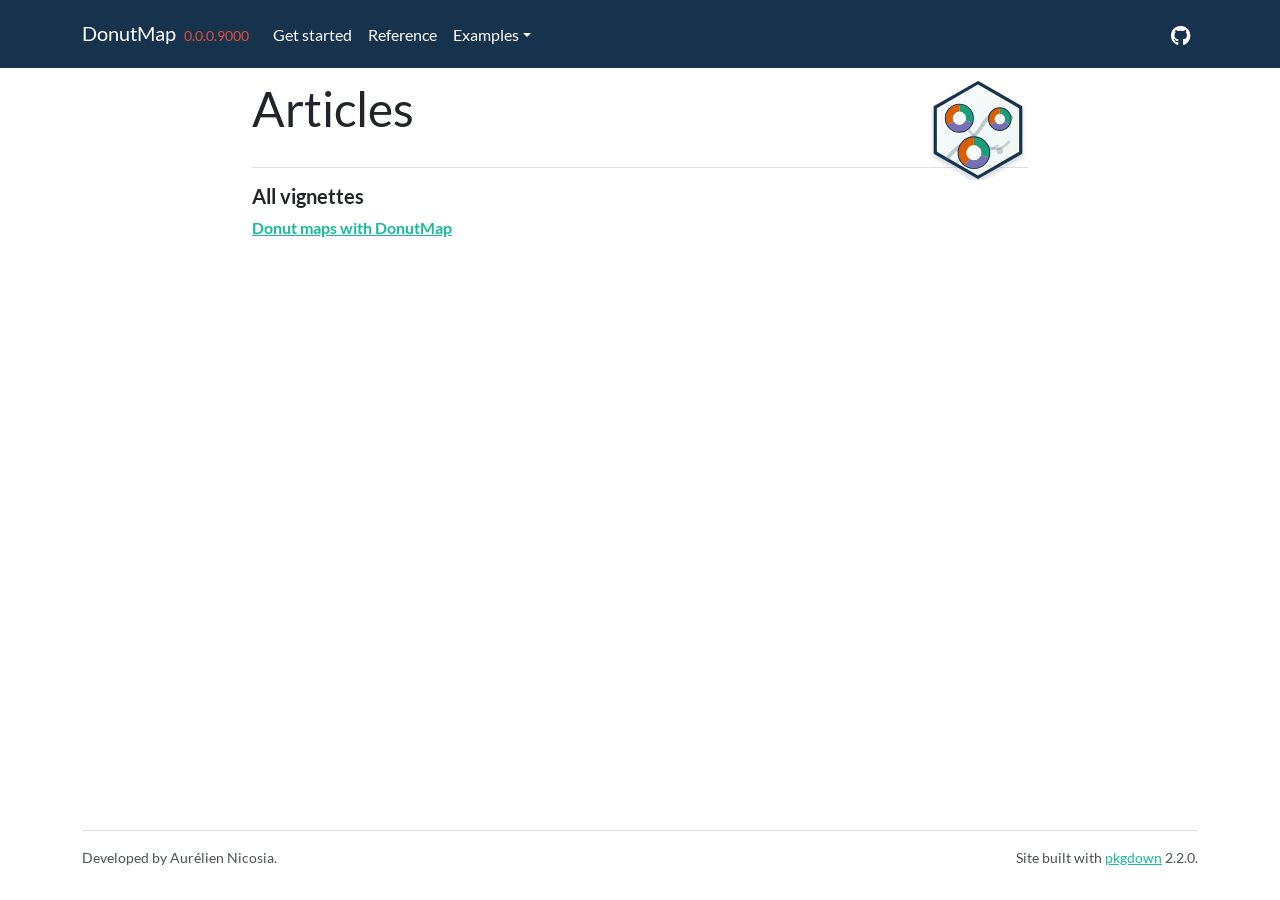
==== articles/index.html @ 50b5df80 "Built site for DonutMap@0.0.0.9000: 8c67086" ====
<!DOCTYPE html>
<!-- Generated by pkgdown: do not edit by hand --><html lang="en"><head><meta http-equiv="Content-Type" content="text/html; charset=UTF-8"><meta charset="utf-8"><meta http-equiv="X-UA-Compatible" content="IE=edge"><meta name="viewport" content="width=device-width, initial-scale=1, shrink-to-fit=no"><title>Articles • DonutMap</title><!-- favicons --><link rel="icon" type="image/png" sizes="96x96" href="../favicon-96x96.png"><link rel="icon" type="”image/svg+xml”" href="../favicon.svg"><link rel="apple-touch-icon" sizes="180x180" href="../apple-touch-icon.png"><link rel="icon" sizes="any" href="../favicon.ico"><link rel="manifest" href="../site.webmanifest"><script src="../deps/jquery-3.6.0/jquery-3.6.0.min.js"></script><meta name="viewport" content="width=device-width, initial-scale=1, shrink-to-fit=no"><link href="../deps/bootstrap-5.3.8/bootstrap.min.css" rel="stylesheet"><script src="../deps/bootstrap-5.3.8/bootstrap.bundle.min.js"></script><link href="../deps/font-awesome-6.5.2/css/all.min.css" rel="stylesheet"><link href="../deps/font-awesome-6.5.2/css/v4-shims.min.css" rel="stylesheet"><script src="../deps/headroom-0.11.0/headroom.min.js"></script><script src="../deps/headroom-0.11.0/jQuery.headroom.min.js"></script><script src="../deps/bootstrap-toc-1.0.1/bootstrap-toc.min.js"></script><script src="../deps/clipboard.js-2.0.11/clipboard.min.js"></script><script src="../deps/search-1.0.0/autocomplete.jquery.min.js"></script><script src="../deps/search-1.0.0/fuse.min.js"></script><script src="../deps/search-1.0.0/mark.min.js"></script><!-- pkgdown --><script src="../pkgdown.js"></script><meta property="og:title" content="Articles"><meta property="og:image" content="https://aureliennicosiaulaval.github.io/DonutMap/logo.svg"></head><body>
    <a href="#main" class="visually-hidden-focusable">Skip to contents</a>


    <nav class="navbar navbar-expand-lg fixed-top bg-primary" data-bs-theme="dark" aria-label="Site navigation"><div class="container">

    <a class="navbar-brand me-2" href="../index.html">DonutMap</a>

    <small class="nav-text text-danger me-auto" data-bs-toggle="tooltip" data-bs-placement="bottom" title="Unreleased version">0.0.0.9000</small>


    <button class="navbar-toggler" type="button" data-bs-toggle="collapse" data-bs-target="#navbar" aria-controls="navbar" aria-expanded="false" aria-label="Toggle navigation">
      <span class="navbar-toggler-icon"></span>
    </button>

    <div id="navbar" class="collapse navbar-collapse ms-3">
      <ul class="navbar-nav me-auto"><li class="nav-item"><a class="nav-link" href="../articles/donut-maps.html">Get started</a></li>
<li class="nav-item"><a class="nav-link" href="../reference/index.html">Reference</a></li>
<li class="nav-item dropdown">
  <button class="nav-link dropdown-toggle" type="button" id="dropdown-examples" data-bs-toggle="dropdown" aria-expanded="false" aria-haspopup="true">Examples</button>
  <ul class="dropdown-menu" aria-labelledby="dropdown-examples"><li><a class="dropdown-item" href="../articles/donut-maps.html">Donut maps with DonutMap</a></li>
  </ul></li>
      </ul><ul class="navbar-nav"><li class="nav-item"><a class="external-link nav-link" href="https://github.com/AurelienNicosiaULaval/DonutMap/" aria-label="GitHub"><span class="fa fab fa-github fa-lg"></span></a></li>
      </ul></div>


  </div>
</nav><div class="container template-article-index">
<div class="row">
  <main id="main" class="col-md-9"><div class="page-header">
      <img src="../logo.svg" class="logo" alt=""><h1>Articles</h1>
    </div>

    <div class="section ">
      <h3>All vignettes</h3>
      <div class="section-desc"></div>

      <dl><dt><a href="donut-maps.html">Donut maps with DonutMap</a></dt>
        <dd>
      </dd></dl></div>
  </main></div>


    <footer><div class="pkgdown-footer-left">
  <p>Developed by Aurélien Nicosia.</p>
</div>

<div class="pkgdown-footer-right">
  <p>Site built with <a href="https://pkgdown.r-lib.org/" class="external-link">pkgdown</a> 2.2.0.</p>
</div>

    </footer></div>





  </body></html>
---- deps/font-awesome-6.5.2/css/v4-shims.min.css ----
/*!
 * Font Awesome Free 6.5.2 by @fontawesome - https://fontawesome.com
 * License - https://fontawesome.com/license/free (Icons: CC BY 4.0, Fonts: SIL OFL 1.1, Code: MIT License)
 * Copyright 2024 Fonticons, Inc.
 */
.fa.fa-glass:before{content:"\f000"}.fa.fa-envelope-o{font-family:"Font Awesome 6 Free";font-weight:400}.fa.fa-envelope-o:before{content:"\f0e0"}.fa.fa-star-o{font-family:"Font Awesome 6 Free";font-weight:400}.fa.fa-star-o:before{content:"\f005"}.fa.fa-close:before,.fa.fa-remove:before{content:"\f00d"}.fa.fa-gear:before{content:"\f013"}.fa.fa-trash-o{font-family:"Font Awesome 6 Free";font-weight:400}.fa.fa-trash-o:before{content:"\f2ed"}.fa.fa-home:before{content:"\f015"}.fa.fa-file-o{font-family:"Font Awesome 6 Free";font-weight:400}.fa.fa-file-o:before{content:"\f15b"}.fa.fa-clock-o{font-family:"Font Awesome 6 Free";font-weight:400}.fa.fa-clock-o:before{content:"\f017"}.fa.fa-arrow-circle-o-down{font-family:"Font Awesome 6 Free";font-weight:400}.fa.fa-arrow-circle-o-down:before{content:"\f358"}.fa.fa-arrow-circle-o-up{font-family:"Font Awesome 6 Free";font-weight:400}.fa.fa-arrow-circle-o-up:before{content:"\f35b"}.fa.fa-play-circle-o{font-family:"Font Awesome 6 Free";font-weight:400}.fa.fa-play-circle-o:before{content:"\f144"}.fa.fa-repeat:before,.fa.fa-rotate-right:before{content:"\f01e"}.fa.fa-refresh:before{content:"\f021"}.fa.fa-list-alt{font-family:"Font Awesome 6 Free";font-weight:400}.fa.fa-list-alt:before{content:"\f022"}.fa.fa-dedent:before{content:"\f03b"}.fa.fa-video-camera:before{content:"\f03d"}.fa.fa-picture-o{font-family:"Font Awesome 6 Free";font-weight:400}.fa.fa-picture-o:before{content:"\f03e"}.fa.fa-photo{font-family:"Font Awesome 6 Free";font-weight:400}.fa.fa-photo:before{content:"\f03e"}.fa.fa-image{font-family:"Font Awesome 6 Free";font-weight:400}.fa.fa-image:before{content:"\f03e"}.fa.fa-map-marker:before{content:"\f3c5"}.fa.fa-pencil-square-o{font-family:"Font Awesome 6 Free";font-weight:400}.fa.fa-pencil-square-o:before{content:"\f044"}.fa.fa-edit{font-family:"Font Awesome 6 Free";font-weight:400}.fa.fa-edit:before{content:"\f044"}.fa.fa-share-square-o:before{content:"\f14d"}.fa.fa-check-square-o{font-family:"Font Awesome 6 Free";font-weight:400}.fa.fa-check-square-o:before{content:"\f14a"}.fa.fa-arrows:before{content:"\f0b2"}.fa.fa-times-circle-o{font-family:"Font Awesome 6 Free";font-weight:400}.fa.fa-times-circle-o:before{content:"\f057"}.fa.fa-check-circle-o{font-family:"Font Awesome 6 Free";font-weight:400}.fa.fa-check-circle-o:before{content:"\f058"}.fa.fa-mail-forward:before{content:"\f064"}.fa.fa-expand:before{content:"\f424"}.fa.fa-compress:before{content:"\f422"}.fa.fa-eye,.fa.fa-eye-slash{font-family:"Font Awesome 6 Free";font-weight:400}.fa.fa-warning:before{content:"\f071"}.fa.fa-calendar:before{content:"\f073"}.fa.fa-arrows-v:before{content:"\f338"}.fa.fa-arrows-h:before{content:"\f337"}.fa.fa-bar-chart-o:before,.fa.fa-bar-chart:before{content:"\e0e3"}.fa.fa-twitter-square{font-family:"Font Awesome 6 Brands";font-weight:400}.fa.fa-twitter-square:before{content:"\f081"}.fa.fa-facebook-square{font-family:"Font Awesome 6 Brands";font-weight:400}.fa.fa-facebook-square:before{content:"\f082"}.fa.fa-gears:before{content:"\f085"}.fa.fa-thumbs-o-up{font-family:"Font Awesome 6 Free";font-weight:400}.fa.fa-thumbs-o-up:before{content:"\f164"}.fa.fa-thumbs-o-down{font-family:"Font Awesome 6 Free";font-weight:400}.fa.fa-thumbs-o-down:before{content:"\f165"}.fa.fa-heart-o{font-family:"Font Awesome 6 Free";font-weight:400}.fa.fa-heart-o:before{content:"\f004"}.fa.fa-sign-out:before{content:"\f2f5"}.fa.fa-linkedin-square{font-family:"Font Awesome 6 Brands";font-weight:400}.fa.fa-linkedin-square:before{content:"\f08c"}.fa.fa-thumb-tack:before{content:"\f08d"}.fa.fa-external-link:before{content:"\f35d"}.fa.fa-sign-in:before{content:"\f2f6"}.fa.fa-github-square{font-family:"Font Awesome 6 Brands";font-weight:400}.fa.fa-github-square:before{content:"\f092"}.fa.fa-lemon-o{font-family:"Font Awesome 6 Free";font-weight:400}.fa.fa-lemon-o:before{content:"\f094"}.fa.fa-square-o{font-family:"Font Awesome 6 Free";font-weight:400}.fa.fa-square-o:before{content:"\f0c8"}.fa.fa-bookmark-o{font-family:"Font Awesome 6 Free";font-weight:400}.fa.fa-bookmark-o:before{content:"\f02e"}.fa.fa-facebook,.fa.fa-twitter{font-family:"Font Awesome 6 Brands";font-weight:400}.fa.fa-facebook:before{content:"\f39e"}.fa.fa-facebook-f{font-family:"Font Awesome 6 Brands";font-weight:400}.fa.fa-facebook-f:before{content:"\f39e"}.fa.fa-github{font-family:"Font Awesome 6 Brands";font-weight:400}.fa.fa-credit-card{font-family:"Font Awesome 6 Free";font-weight:400}.fa.fa-feed:before{content:"\f09e"}.fa.fa-hdd-o{font-family:"Font Awesome 6 Free";font-weight:400}.fa.fa-hdd-o:before{content:"\f0a0"}.fa.fa-hand-o-right{font-family:"Font Awesome 6 Free";font-weight:400}.fa.fa-hand-o-right:before{content:"\f0a4"}.fa.fa-hand-o-left{font-family:"Font Awesome 6 Free";font-weight:400}.fa.fa-hand-o-left:before{content:"\f0a5"}.fa.fa-hand-o-up{font-family:"Font Awesome 6 Free";font-weight:400}.fa.fa-hand-o-up:before{content:"\f0a6"}.fa.fa-hand-o-down{font-family:"Font Awesome 6 Free";font-weight:400}.fa.fa-hand-o-down:before{content:"\f0a7"}.fa.fa-globe:before{content:"\f57d"}.fa.fa-tasks:before{content:"\f828"}.fa.fa-arrows-alt:before{content:"\f31e"}.fa.fa-group:before{content:"\f0c0"}.fa.fa-chain:before{content:"\f0c1"}.fa.fa-cut:before{content:"\f0c4"}.fa.fa-files-o{font-family:"Font Awesome 6 Free";font-weight:400}.fa.fa-files-o:before{content:"\f0c5"}.fa.fa-floppy-o{font-family:"Font Awesome 6 Free";font-weight:400}.fa.fa-floppy-o:before{content:"\f0c7"}.fa.fa-save{font-family:"Font Awesome 6 Free";font-weight:400}.fa.fa-save:before{content:"\f0c7"}.fa.fa-navicon:before,.fa.fa-reorder:before{content:"\f0c9"}.fa.fa-magic:before{content:"\e2ca"}.fa.fa-pinterest,.fa.fa-pinterest-square{font-family:"Font Awesome 6 Brands";font-weight:400}.fa.fa-pinterest-square:before{content:"\f0d3"}.fa.fa-google-plus-square{font-family:"Font Awesome 6 Brands";font-weight:400}.fa.fa-google-plus-square:before{content:"\f0d4"}.fa.fa-google-plus{font-family:"Font Awesome 6 Brands";font-weight:400}.fa.fa-google-plus:before{content:"\f0d5"}.fa.fa-money:before{content:"\f3d1"}.fa.fa-unsorted:before{content:"\f0dc"}.fa.fa-sort-desc:before{content:"\f0dd"}.fa.fa-sort-asc:before{content:"\f0de"}.fa.fa-linkedin{font-family:"Font Awesome 6 Brands";font-weight:400}.fa.fa-linkedin:before{content:"\f0e1"}.fa.fa-rotate-left:before{content:"\f0e2"}.fa.fa-legal:before{content:"\f0e3"}.fa.fa-dashboard:before,.fa.fa-tachometer:before{content:"\f625"}.fa.fa-comment-o{font-family:"Font Awesome 6 Free";font-weight:400}.fa.fa-comment-o:before{content:"\f075"}.fa.fa-comments-o{font-family:"Font Awesome 6 Free";font-weight:400}.fa.fa-comments-o:before{content:"\f086"}.fa.fa-flash:before{content:"\f0e7"}.fa.fa-clipboard:before{content:"\f0ea"}.fa.fa-lightbulb-o{font-family:"Font Awesome 6 Free";font-weight:400}.fa.fa-lightbulb-o:before{content:"\f0eb"}.fa.fa-exchange:before{content:"\f362"}.fa.fa-cloud-download:before{content:"\f0ed"}.fa.fa-cloud-upload:before{content:"\f0ee"}.fa.fa-bell-o{font-family:"Font Awesome 6 Free";font-weight:400}.fa.fa-bell-o:before{content:"\f0f3"}.fa.fa-cutlery:before{content:"\f2e7"}.fa.fa-file-text-o{font-family:"Font Awesome 6 Free";font-weight:400}.fa.fa-file-text-o:before{content:"\f15c"}.fa.fa-building-o{font-family:"Font Awesome 6 Free";font-weight:400}.fa.fa-building-o:before{content:"\f1ad"}.fa.fa-hospital-o{font-family:"Font Awesome 6 Free";font-weight:400}.fa.fa-hospital-o:before{content:"\f0f8"}.fa.fa-tablet:before{content:"\f3fa"}.fa.fa-mobile-phone:before,.fa.fa-mobile:before{content:"\f3cd"}.fa.fa-circle-o{font-family:"Font Awesome 6 Free";font-weight:400}.fa.fa-circle-o:before{content:"\f111"}.fa.fa-mail-reply:before{content:"\f3e5"}.fa.fa-github-alt{font-family:"Font Awesome 6 Brands";font-weight:400}.fa.fa-folder-o{font-family:"Font Awesome 6 Free";font-weight:400}.fa.fa-folder-o:before{content:"\f07b"}.fa.fa-folder-open-o{font-family:"Font Awesome 6 Free";font-weight:400}.fa.fa-folder-open-o:before{content:"\f07c"}.fa.fa-smile-o{font-family:"Font Awesome 6 Free";font-weight:400}.fa.fa-smile-o:before{content:"\f118"}.fa.fa-frown-o{font-family:"Font Awesome 6 Free";font-weight:400}.fa.fa-frown-o:before{content:"\f119"}.fa.fa-meh-o{font-family:"Font Awesome 6 Free";font-weight:400}.fa.fa-meh-o:before{content:"\f11a"}.fa.fa-keyboard-o{font-family:"Font Awesome 6 Free";font-weight:400}.fa.fa-keyboard-o:before{content:"\f11c"}.fa.fa-flag-o{font-family:"Font Awesome 6 Free";font-weight:400}.fa.fa-flag-o:before{content:"\f024"}.fa.fa-mail-reply-all:before{content:"\f122"}.fa.fa-star-half-o{font-family:"Font Awesome 6 Free";font-weight:400}.fa.fa-star-half-o:before{content:"\f5c0"}.fa.fa-star-half-empty{font-family:"Font Awesome 6 Free";font-weight:400}.fa.fa-star-half-empty:before{content:"\f5c0"}.fa.fa-star-half-full{font-family:"Font Awesome 6 Free";font-weight:400}.fa.fa-star-half-full:before{content:"\f5c0"}.fa.fa-code-fork:before{content:"\f126"}.fa.fa-chain-broken:before,.fa.fa-unlink:before{content:"\f127"}.fa.fa-calendar-o{font-family:"Font Awesome 6 Free";font-weight:400}.fa.fa-calendar-o:before{content:"\f133"}.fa.fa-css3,.fa.fa-html5,.fa.fa-maxcdn{font-family:"Font Awesome 6 Brands";font-weight:400}.fa.fa-unlock-alt:before{content:"\f09c"}.fa.fa-minus-square-o{font-family:"Font Awesome 6 Free";font-weight:400}.fa.fa-minus-square-o:before{content:"\f146"}.fa.fa-level-up:before{content:"\f3bf"}.fa.fa-level-down:before{content:"\f3be"}.fa.fa-pencil-square:before{content:"\f14b"}.fa.fa-external-link-square:before{content:"\f360"}.fa.fa-compass{font-family:"Font Awesome 6 Free";font-weight:400}.fa.fa-caret-square-o-down{font-family:"Font Awesome 6 Free";font-weight:400}.fa.fa-caret-square-o-down:before{content:"\f150"}.fa.fa-toggle-down{font-family:"Font Awesome 6 Free";font-weight:400}.fa.fa-toggle-down:before{content:"\f150"}.fa.fa-caret-square-o-up{font-family:"Font Awesome 6 Free";font-weight:400}.fa.fa-caret-square-o-up:before{content:"\f151"}.fa.fa-toggle-up{font-family:"Font Awesome 6 Free";font-weight:400}.fa.fa-toggle-up:before{content:"\f151"}.fa.fa-caret-square-o-right{font-family:"Font Awesome 6 Free";font-weight:400}.fa.fa-caret-square-o-right:before{content:"\f152"}.fa.fa-toggle-right{font-family:"Font Awesome 6 Free";font-weight:400}.fa.fa-toggle-right:before{content:"\f152"}.fa.fa-eur:before,.fa.fa-euro:before{content:"\f153"}.fa.fa-gbp:before{content:"\f154"}.fa.fa-dollar:before,.fa.fa-usd:before{content:"\24"}.fa.fa-inr:before,.fa.fa-rupee:before{content:"\e1bc"}.fa.fa-cny:before,.fa.fa-jpy:before,.fa.fa-rmb:before,.fa.fa-yen:before{content:"\f157"}.fa.fa-rouble:before,.fa.fa-rub:before,.fa.fa-ruble:before{content:"\f158"}.fa.fa-krw:before,.fa.fa-won:before{content:"\f159"}.fa.fa-bitcoin,.fa.fa-btc{font-family:"Font Awesome 6 Brands";font-weight:400}.fa.fa-bitcoin:before{content:"\f15a"}.fa.fa-file-text:before{content:"\f15c"}.fa.fa-sort-alpha-asc:before{content:"\f15d"}.fa.fa-sort-alpha-desc:before{content:"\f881"}.fa.fa-sort-amount-asc:before{content:"\f884"}.fa.fa-sort-amount-desc:before{content:"\f160"}.fa.fa-sort-numeric-asc:before{content:"\f162"}.fa.fa-sort-numeric-desc:before{content:"\f886"}.fa.fa-youtube-square{font-family:"Font Awesome 6 Brands";font-weight:400}.fa.fa-youtube-square:before{content:"\f431"}.fa.fa-xing,.fa.fa-xing-square,.fa.fa-youtube{font-family:"Font Awesome 6 Brands";font-weight:400}.fa.fa-xing-square:before{content:"\f169"}.fa.fa-youtube-play{font-family:"Font Awesome 6 Brands";font-weight:400}.fa.fa-youtube-play:before{content:"\f167"}.fa.fa-adn,.fa.fa-bitbucket,.fa.fa-bitbucket-square,.fa.fa-dropbox,.fa.fa-flickr,.fa.fa-instagram,.fa.fa-stack-overflow{font-family:"Font Awesome 6 Brands";font-weight:400}.fa.fa-bitbucket-square:before{content:"\f171"}.fa.fa-tumblr,.fa.fa-tumblr-square{font-family:"Font Awesome 6 Brands";font-weight:400}.fa.fa-tumblr-square:before{content:"\f174"}.fa.fa-long-arrow-down:before{content:"\f309"}.fa.fa-long-arrow-up:before{content:"\f30c"}.fa.fa-long-arrow-left:before{content:"\f30a"}.fa.fa-long-arrow-right:before{content:"\f30b"}.fa.fa-android,.fa.fa-apple,.fa.fa-dribbble,.fa.fa-foursquare,.fa.fa-gittip,.fa.fa-gratipay,.fa.fa-linux,.fa.fa-skype,.fa.fa-trello,.fa.fa-windows{font-family:"Font Awesome 6 Brands";font-weight:400}.fa.fa-gittip:before{content:"\f184"}.fa.fa-sun-o{font-family:"Font Awesome 6 Free";font-weight:400}.fa.fa-sun-o:before{content:"\f185"}.fa.fa-moon-o{font-family:"Font Awesome 6 Free";font-weight:400}.fa.fa-moon-o:before{content:"\f186"}.fa.fa-pagelines,.fa.fa-renren,.fa.fa-stack-exchange,.fa.fa-vk,.fa.fa-weibo{font-family:"Font Awesome 6 Brands";font-weight:400}.fa.fa-arrow-circle-o-right{font-family:"Font Awesome 6 Free";font-weight:400}.fa.fa-arrow-circle-o-right:before{content:"\f35a"}.fa.fa-arrow-circle-o-left{font-family:"Font Awesome 6 Free";font-weight:400}.fa.fa-arrow-circle-o-left:before{content:"\f359"}.fa.fa-caret-square-o-left{font-family:"Font Awesome 6 Free";font-weight:400}.fa.fa-caret-square-o-left:before{content:"\f191"}.fa.fa-toggle-left{font-family:"Font Awesome 6 Free";font-weight:400}.fa.fa-toggle-left:before{content:"\f191"}.fa.fa-dot-circle-o{font-family:"Font Awesome 6 Free";font-weight:400}.fa.fa-dot-circle-o:before{content:"\f192"}.fa.fa-vimeo-square{font-family:"Font Awesome 6 Brands";font-weight:400}.fa.fa-vimeo-square:before{content:"\f194"}.fa.fa-try:before,.fa.fa-turkish-lira:before{content:"\e2bb"}.fa.fa-plus-square-o{font-family:"Font Awesome 6 Free";font-weight:400}.fa.fa-plus-square-o:before{content:"\f0fe"}.fa.fa-openid,.fa.fa-slack,.fa.fa-wordpress{font-family:"Font Awesome 6 Brands";font-weight:400}.fa.fa-bank:before,.fa.fa-institution:before{content:"\f19c"}.fa.fa-mortar-board:before{content:"\f19d"}.fa.fa-google,.fa.fa-reddit,.fa.fa-reddit-square,.fa.fa-yahoo{font-family:"Font Awesome 6 Brands";font-weight:400}.fa.fa-reddit-square:before{content:"\f1a2"}.fa.fa-behance,.fa.fa-behance-square,.fa.fa-delicious,.fa.fa-digg,.fa.fa-drupal,.fa.fa-joomla,.fa.fa-pied-piper-alt,.fa.fa-pied-piper-pp,.fa.fa-stumbleupon,.fa.fa-stumbleupon-circle{font-family:"Font Awesome 6 Brands";font-weight:400}.fa.fa-behance-square:before{content:"\f1b5"}.fa.fa-steam,.fa.fa-steam-square{font-family:"Font Awesome 6 Brands";font-weight:400}.fa.fa-steam-square:before{content:"\f1b7"}.fa.fa-automobile:before{content:"\f1b9"}.fa.fa-cab:before{content:"\f1ba"}.fa.fa-deviantart,.fa.fa-soundcloud,.fa.fa-spotify{font-family:"Font Awesome 6 Brands";font-weight:400}.fa.fa-file-pdf-o{font-family:"Font Awesome 6 Free";font-weight:400}.fa.fa-file-pdf-o:before{content:"\f1c1"}.fa.fa-file-word-o{font-family:"Font Awesome 6 Free";font-weight:400}.fa.fa-file-word-o:before{content:"\f1c2"}.fa.fa-file-excel-o{font-family:"Font Awesome 6 Free";font-weight:400}.fa.fa-file-excel-o:before{content:"\f1c3"}.fa.fa-file-powerpoint-o{font-family:"Font Awesome 6 Free";font-weight:400}.fa.fa-file-powerpoint-o:before{content:"\f1c4"}.fa.fa-file-image-o{font-family:"Font Awesome 6 Free";font-weight:400}.fa.fa-file-image-o:before{content:"\f1c5"}.fa.fa-file-photo-o{font-family:"Font Awesome 6 Free";font-weight:400}.fa.fa-file-photo-o:before{content:"\f1c5"}.fa.fa-file-picture-o{font-family:"Font Awesome 6 Free";font-weight:400}.fa.fa-file-picture-o:before{content:"\f1c5"}.fa.fa-file-archive-o{font-family:"Font Awesome 6 Free";font-weight:400}.fa.fa-file-archive-o:before{content:"\f1c6"}.fa.fa-file-zip-o{font-family:"Font Awesome 6 Free";font-weight:400}.fa.fa-file-zip-o:before{content:"\f1c6"}.fa.fa-file-audio-o{font-family:"Font Awesome 6 Free";font-weight:400}.fa.fa-file-audio-o:before{content:"\f1c7"}.fa.fa-file-sound-o{font-family:"Font Awesome 6 Free";font-weight:400}.fa.fa-file-sound-o:before{content:"\f1c7"}.fa.fa-file-video-o{font-family:"Font Awesome 6 Free";font-weight:400}.fa.fa-file-video-o:before{content:"\f1c8"}.fa.fa-file-movie-o{font-family:"Font Awesome 6 Free";font-weight:400}.fa.fa-file-movie-o:before{content:"\f1c8"}.fa.fa-file-code-o{font-family:"Font Awesome 6 Free";font-weight:400}.fa.fa-file-code-o:before{content:"\f1c9"}.fa.fa-codepen,.fa.fa-jsfiddle,.fa.fa-vine{font-family:"Font Awesome 6 Brands";font-weight:400}.fa.fa-life-bouy:before,.fa.fa-life-buoy:before,.fa.fa-life-saver:before,.fa.fa-support:before{content:"\f1cd"}.fa.fa-circle-o-notch:before{content:"\f1ce"}.fa.fa-ra,.fa.fa-rebel{font-family:"Font Awesome 6 Brands";font-weight:400}.fa.fa-ra:before{content:"\f1d0"}.fa.fa-resistance{font-family:"Font Awesome 6 Brands";font-weight:400}.fa.fa-resistance:before{content:"\f1d0"}.fa.fa-empire,.fa.fa-ge{font-family:"Font Awesome 6 Brands";font-weight:400}.fa.fa-ge:before{content:"\f1d1"}.fa.fa-git-square{font-family:"Font Awesome 6 Brands";font-weight:400}.fa.fa-git-square:before{content:"\f1d2"}.fa.fa-git,.fa.fa-hacker-news,.fa.fa-y-combinator-square{font-family:"Font Awesome 6 Brands";font-weight:400}.fa.fa-y-combinator-square:before{content:"\f1d4"}.fa.fa-yc-square{font-family:"Font Awesome 6 Brands";font-weight:400}.fa.fa-yc-square:before{content:"\f1d4"}.fa.fa-qq,.fa.fa-tencent-weibo,.fa.fa-wechat,.fa.fa-weixin{font-family:"Font Awesome 6 Brands";font-weight:400}.fa.fa-wechat:before{content:"\f1d7"}.fa.fa-send:before{content:"\f1d8"}.fa.fa-paper-plane-o{font-family:"Font Awesome 6 Free";font-weight:400}.fa.fa-paper-plane-o:before{content:"\f1d8"}.fa.fa-send-o{font-family:"Font Awesome 6 Free";font-weight:400}.fa.fa-send-o:before{content:"\f1d8"}.fa.fa-circle-thin{font-family:"Font Awesome 6 Free";font-weight:400}.fa.fa-circle-thin:before{content:"\f111"}.fa.fa-header:before{content:"\f1dc"}.fa.fa-futbol-o{font-family:"Font Awesome 6 Free";font-weight:400}.fa.fa-futbol-o:before{content:"\f1e3"}.fa.fa-soccer-ball-o{font-family:"Font Awesome 6 Free";font-weight:400}.fa.fa-soccer-ball-o:before{content:"\f1e3"}.fa.fa-slideshare,.fa.fa-twitch,.fa.fa-yelp{font-family:"Font Awesome 6 Brands";font-weight:400}.fa.fa-newspaper-o{font-family:"Font Awesome 6 Free";font-weight:400}.fa.fa-newspaper-o:before{content:"\f1ea"}.fa.fa-cc-amex,.fa.fa-cc-discover,.fa.fa-cc-mastercard,.fa.fa-cc-paypal,.fa.fa-cc-stripe,.fa.fa-cc-visa,.fa.fa-google-wallet,.fa.fa-paypal{font-family:"Font Awesome 6 Brands";font-weight:400}.fa.fa-bell-slash-o{font-family:"Font Awesome 6 Free";font-weight:400}.fa.fa-bell-slash-o:before{content:"\f1f6"}.fa.fa-trash:before{content:"\f2ed"}.fa.fa-copyright{font-family:"Font Awesome 6 Free";font-weight:400}.fa.fa-eyedropper:before{content:"\f1fb"}.fa.fa-area-chart:before{content:"\f1fe"}.fa.fa-pie-chart:before{content:"\f200"}.fa.fa-line-chart:before{content:"\f201"}.fa.fa-lastfm,.fa.fa-lastfm-square{font-family:"Font Awesome 6 Brands";font-weight:400}.fa.fa-lastfm-square:before{content:"\f203"}.fa.fa-angellist,.fa.fa-ioxhost{font-family:"Font Awesome 6 Brands";font-weight:400}.fa.fa-cc{font-family:"Font Awesome 6 Free";font-weight:400}.fa.fa-cc:before{content:"\f20a"}.fa.fa-ils:before,.fa.fa-shekel:before,.fa.fa-sheqel:before{content:"\f20b"}.fa.fa-buysellads,.fa.fa-connectdevelop,.fa.fa-dashcube,.fa.fa-forumbee,.fa.fa-leanpub,.fa.fa-sellsy,.fa.fa-shirtsinbulk,.fa.fa-simplybuilt,.fa.fa-skyatlas{font-family:"Font Awesome 6 Brands";font-weight:400}.fa.fa-diamond{font-family:"Font Awesome 6 Free";font-weight:400}.fa.fa-diamond:before{content:"\f3a5"}.fa.fa-intersex:before,.fa.fa-transgender:before{content:"\f224"}.fa.fa-transgender-alt:before{content:"\f225"}.fa.fa-facebook-official{font-family:"Font Awesome 6 Brands";font-weight:400}.fa.fa-facebook-official:before{content:"\f09a"}.fa.fa-pinterest-p,.fa.fa-whatsapp{font-family:"Font Awesome 6 Brands";font-weight:400}.fa.fa-hotel:before{content:"\f236"}.fa.fa-medium,.fa.fa-viacoin,.fa.fa-y-combinator,.fa.fa-yc{font-family:"Font Awesome 6 Brands";font-weight:400}.fa.fa-yc:before{content:"\f23b"}.fa.fa-expeditedssl,.fa.fa-opencart,.fa.fa-optin-monster{font-family:"Font Awesome 6 Brands";font-weight:400}.fa.fa-battery-4:before,.fa.fa-battery:before{content:"\f240"}.fa.fa-battery-3:before{content:"\f241"}.fa.fa-battery-2:before{content:"\f242"}.fa.fa-battery-1:before{content:"\f243"}.fa.fa-battery-0:before{content:"\f244"}.fa.fa-object-group,.fa.fa-object-ungroup,.fa.fa-sticky-note-o{font-family:"Font Awesome 6 Free";font-weight:400}.fa.fa-sticky-note-o:before{content:"\f249"}.fa.fa-cc-diners-club,.fa.fa-cc-jcb{font-family:"Font Awesome 6 Brands";font-weight:400}.fa.fa-clone{font-family:"Font Awesome 6 Free";font-weight:400}.fa.fa-hourglass-o:before{content:"\f254"}.fa.fa-hourglass-1:before{content:"\f251"}.fa.fa-hourglass-2:before{content:"\f252"}.fa.fa-hourglass-3:before{content:"\f253"}.fa.fa-hand-rock-o{font-family:"Font Awesome 6 Free";font-weight:400}.fa.fa-hand-rock-o:before{content:"\f255"}.fa.fa-hand-grab-o{font-family:"Font Awesome 6 Free";font-weight:400}.fa.fa-hand-grab-o:before{content:"\f255"}.fa.fa-hand-paper-o{font-family:"Font Awesome 6 Free";font-weight:400}.fa.fa-hand-paper-o:before{content:"\f256"}.fa.fa-hand-stop-o{font-family:"Font Awesome 6 Free";font-weight:400}.fa.fa-hand-stop-o:before{content:"\f256"}.fa.fa-hand-scissors-o{font-family:"Font Awesome 6 Free";font-weight:400}.fa.fa-hand-scissors-o:before{content:"\f257"}.fa.fa-hand-lizard-o{font-family:"Font Awesome 6 Free";font-weight:400}.fa.fa-hand-lizard-o:before{content:"\f258"}.fa.fa-hand-spock-o{font-family:"Font Awesome 6 Free";font-weight:400}.fa.fa-hand-spock-o:before{content:"\f259"}.fa.fa-hand-pointer-o{font-family:"Font Awesome 6 Free";font-weight:400}.fa.fa-hand-pointer-o:before{content:"\f25a"}.fa.fa-hand-peace-o{font-family:"Font Awesome 6 Free";font-weight:400}.fa.fa-hand-peace-o:before{content:"\f25b"}.fa.fa-registered{font-family:"Font Awesome 6 Free";font-weight:400}.fa.fa-creative-commons,.fa.fa-gg,.fa.fa-gg-circle,.fa.fa-odnoklassniki,.fa.fa-odnoklassniki-square{font-family:"Font Awesome 6 Brands";font-weight:400}.fa.fa-odnoklassniki-square:before{content:"\f264"}.fa.fa-chrome,.fa.fa-firefox,.fa.fa-get-pocket,.fa.fa-internet-explorer,.fa.fa-opera,.fa.fa-safari,.fa.fa-wikipedia-w{font-family:"Font Awesome 6 Brands";font-weight:400}.fa.fa-television:before{content:"\f26c"}.fa.fa-500px,.fa.fa-amazon,.fa.fa-contao{font-family:"Font Awesome 6 Brands";font-weight:400}.fa.fa-calendar-plus-o{font-family:"Font Awesome 6 Free";font-weight:400}.fa.fa-calendar-plus-o:before{content:"\f271"}.fa.fa-calendar-minus-o{font-family:"Font Awesome 6 Free";font-weight:400}.fa.fa-calendar-minus-o:before{content:"\f272"}.fa.fa-calendar-times-o{font-family:"Font Awesome 6 Free";font-weight:400}.fa.fa-calendar-times-o:before{content:"\f273"}.fa.fa-calendar-check-o{font-family:"Font Awesome 6 Free";font-weight:400}.fa.fa-calendar-check-o:before{content:"\f274"}.fa.fa-map-o{font-family:"Font Awesome 6 Free";font-weight:400}.fa.fa-map-o:before{content:"\f279"}.fa.fa-commenting:before{content:"\f4ad"}.fa.fa-commenting-o{font-family:"Font Awesome 6 Free";font-weight:400}.fa.fa-commenting-o:before{content:"\f4ad"}.fa.fa-houzz,.fa.fa-vimeo{font-family:"Font Awesome 6 Brands";font-weight:400}.fa.fa-vimeo:before{content:"\f27d"}.fa.fa-black-tie,.fa.fa-edge,.fa.fa-fonticons,.fa.fa-reddit-alien{font-family:"Font Awesome 6 Brands";font-weight:400}.fa.fa-credit-card-alt:before{content:"\f09d"}.fa.fa-codiepie,.fa.fa-fort-awesome,.fa.fa-mixcloud,.fa.fa-modx,.fa.fa-product-hunt,.fa.fa-scribd,.fa.fa-usb{font-family:"Font Awesome 6 Brands";font-weight:400}.fa.fa-pause-circle-o{font-family:"Font Awesome 6 Free";font-weight:400}.fa.fa-pause-circle-o:before{content:"\f28b"}.fa.fa-stop-circle-o{font-family:"Font Awesome 6 Free";font-weight:400}.fa.fa-stop-circle-o:before{content:"\f28d"}.fa.fa-bluetooth,.fa.fa-bluetooth-b,.fa.fa-envira,.fa.fa-gitlab,.fa.fa-wheelchair-alt,.fa.fa-wpbeginner,.fa.fa-wpforms{font-family:"Font Awesome 6 Brands";font-weight:400}.fa.fa-wheelchair-alt:before{content:"\f368"}.fa.fa-question-circle-o{font-family:"Font Awesome 6 Free";font-weight:400}.fa.fa-question-circle-o:before{content:"\f059"}.fa.fa-volume-control-phone:before{content:"\f2a0"}.fa.fa-asl-interpreting:before{content:"\f2a3"}.fa.fa-deafness:before,.fa.fa-hard-of-hearing:before{content:"\f2a4"}.fa.fa-glide,.fa.fa-glide-g{font-family:"Font Awesome 6 Brands";font-weight:400}.fa.fa-signing:before{content:"\f2a7"}.fa.fa-viadeo,.fa.fa-viadeo-square{font-family:"Font Awesome 6 Brands";font-weight:400}.fa.fa-viadeo-square:before{content:"\f2aa"}.fa.fa-snapchat,.fa.fa-snapchat-ghost{font-family:"Font Awesome 6 Brands";font-weight:400}.fa.fa-snapchat-ghost:before{content:"\f2ab"}.fa.fa-snapchat-square{font-family:"Font Awesome 6 Brands";font-weight:400}.fa.fa-snapchat-square:before{content:"\f2ad"}.fa.fa-first-order,.fa.fa-google-plus-official,.fa.fa-pied-piper,.fa.fa-themeisle,.fa.fa-yoast{font-family:"Font Awesome 6 Brands";font-weight:400}.fa.fa-google-plus-official:before{content:"\f2b3"}.fa.fa-google-plus-circle{font-family:"Font Awesome 6 Brands";font-weight:400}.fa.fa-google-plus-circle:before{content:"\f2b3"}.fa.fa-fa,.fa.fa-font-awesome{font-family:"Font Awesome 6 Brands";font-weight:400}.fa.fa-fa:before{content:"\f2b4"}.fa.fa-handshake-o{font-family:"Font Awesome 6 Free";font-weight:400}.fa.fa-handshake-o:before{content:"\f2b5"}.fa.fa-envelope-open-o{font-family:"Font Awesome 6 Free";font-weight:400}.fa.fa-envelope-open-o:before{content:"\f2b6"}.fa.fa-linode{font-family:"Font Awesome 6 Brands";font-weight:400}.fa.fa-address-book-o{font-family:"Font Awesome 6 Free";font-weight:400}.fa.fa-address-book-o:before{content:"\f2b9"}.fa.fa-vcard:before{content:"\f2bb"}.fa.fa-address-card-o{font-family:"Font Awesome 6 Free";font-weight:400}.fa.fa-address-card-o:before{content:"\f2bb"}.fa.fa-vcard-o{font-family:"Font Awesome 6 Free";font-weight:400}.fa.fa-vcard-o:before{content:"\f2bb"}.fa.fa-user-circle-o{font-family:"Font Awesome 6 Free";font-weight:400}.fa.fa-user-circle-o:before{content:"\f2bd"}.fa.fa-user-o{font-family:"Font Awesome 6 Free";font-weight:400}.fa.fa-user-o:before{content:"\f007"}.fa.fa-id-badge{font-family:"Font Awesome 6 Free";font-weight:400}.fa.fa-drivers-license:before{content:"\f2c2"}.fa.fa-id-card-o{font-family:"Font Awesome 6 Free";font-weight:400}.fa.fa-id-card-o:before{content:"\f2c2"}.fa.fa-drivers-license-o{font-family:"Font Awesome 6 Free";font-weight:400}.fa.fa-drivers-license-o:before{content:"\f2c2"}.fa.fa-free-code-camp,.fa.fa-quora,.fa.fa-telegram{font-family:"Font Awesome 6 Brands";font-weight:400}.fa.fa-thermometer-4:before,.fa.fa-thermometer:before{content:"\f2c7"}.fa.fa-thermometer-3:before{content:"\f2c8"}.fa.fa-thermometer-2:before{content:"\f2c9"}.fa.fa-thermometer-1:before{content:"\f2ca"}.fa.fa-thermometer-0:before{content:"\f2cb"}.fa.fa-bathtub:before,.fa.fa-s15:before{content:"\f2cd"}.fa.fa-window-maximize,.fa.fa-window-restore{font-family:"Font Awesome 6 Free";font-weight:400}.fa.fa-times-rectangle:before{content:"\f410"}.fa.fa-window-close-o{font-family:"Font Awesome 6 Free";font-weight:400}.fa.fa-window-close-o:before{content:"\f410"}.fa.fa-times-rectangle-o{font-family:"Font Awesome 6 Free";font-weight:400}.fa.fa-times-rectangle-o:before{content:"\f410"}.fa.fa-bandcamp,.fa.fa-eercast,.fa.fa-etsy,.fa.fa-grav,.fa.fa-imdb,.fa.fa-ravelry{font-family:"Font Awesome 6 Brands";font-weight:400}.fa.fa-eercast:before{content:"\f2da"}.fa.fa-snowflake-o{font-family:"Font Awesome 6 Free";font-weight:400}.fa.fa-snowflake-o:before{content:"\f2dc"}.fa.fa-meetup,.fa.fa-superpowers,.fa.fa-wpexplorer{font-family:"Font Awesome 6 Brands";font-weight:400}
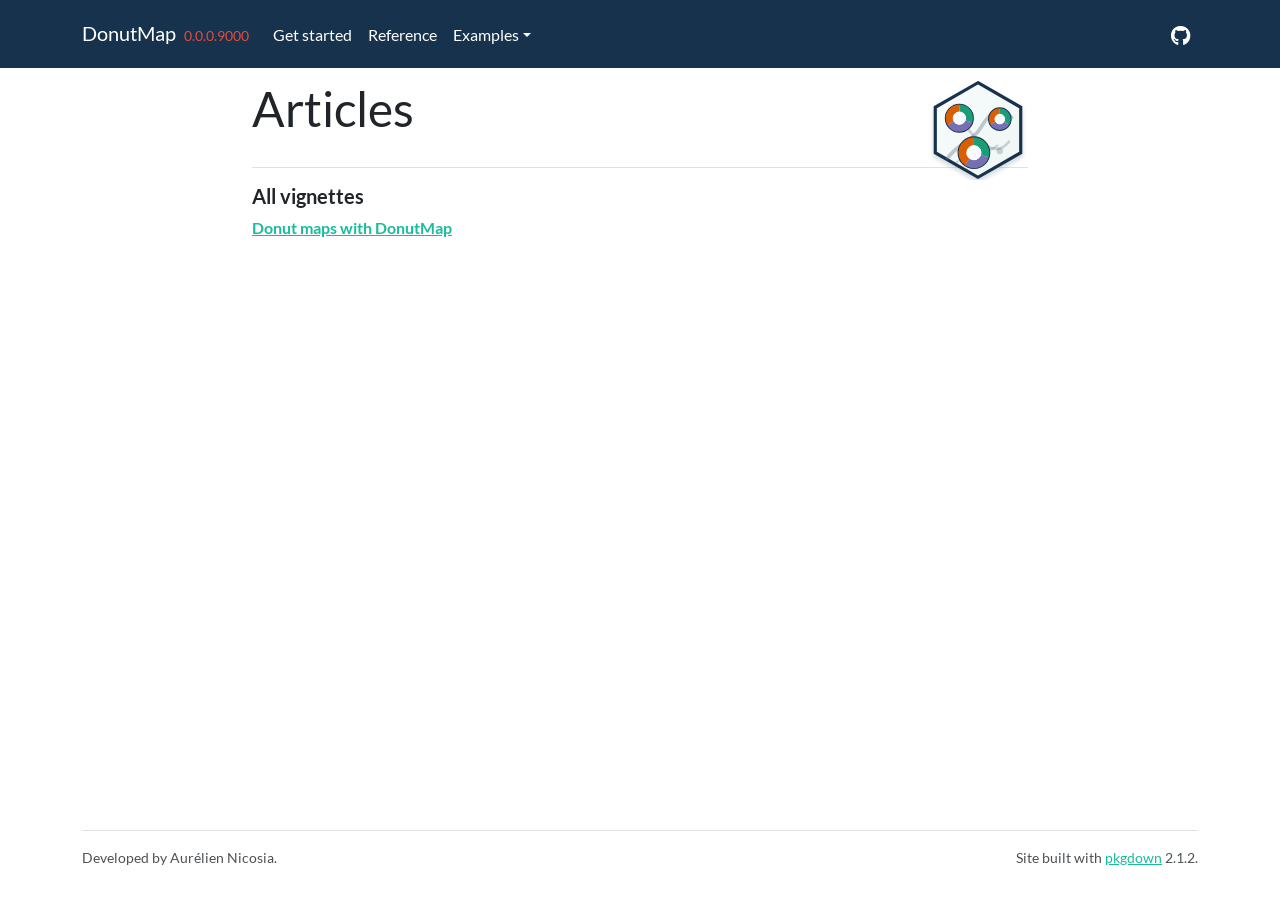
==== commit 014f16db: "Built site for DonutMap@0.0.0.9000:" ====
--- a/articles/index.html
+++ b/articles/index.html
@@ -1,5 +1,5 @@
 <!DOCTYPE html>
-<!-- Generated by pkgdown: do not edit by hand --><html lang="en"><head><meta http-equiv="Content-Type" content="text/html; charset=UTF-8"><meta charset="utf-8"><meta http-equiv="X-UA-Compatible" content="IE=edge"><meta name="viewport" content="width=device-width, initial-scale=1, shrink-to-fit=no"><title>Articles • DonutMap</title><!-- favicons --><link rel="icon" type="image/png" sizes="96x96" href="../favicon-96x96.png"><link rel="icon" type="”image/svg+xml”" href="../favicon.svg"><link rel="apple-touch-icon" sizes="180x180" href="../apple-touch-icon.png"><link rel="icon" sizes="any" href="../favicon.ico"><link rel="manifest" href="../site.webmanifest"><script src="../deps/jquery-3.6.0/jquery-3.6.0.min.js"></script><meta name="viewport" content="width=device-width, initial-scale=1, shrink-to-fit=no"><link href="../deps/bootstrap-5.3.8/bootstrap.min.css" rel="stylesheet"><script src="../deps/bootstrap-5.3.8/bootstrap.bundle.min.js"></script><link href="../deps/font-awesome-6.5.2/css/all.min.css" rel="stylesheet"><link href="../deps/font-awesome-6.5.2/css/v4-shims.min.css" rel="stylesheet"><script src="../deps/headroom-0.11.0/headroom.min.js"></script><script src="../deps/headroom-0.11.0/jQuery.headroom.min.js"></script><script src="../deps/bootstrap-toc-1.0.1/bootstrap-toc.min.js"></script><script src="../deps/clipboard.js-2.0.11/clipboard.min.js"></script><script src="../deps/search-1.0.0/autocomplete.jquery.min.js"></script><script src="../deps/search-1.0.0/fuse.min.js"></script><script src="../deps/search-1.0.0/mark.min.js"></script><!-- pkgdown --><script src="../pkgdown.js"></script><meta property="og:title" content="Articles"><meta property="og:image" content="https://aureliennicosiaulaval.github.io/DonutMap/logo.svg"></head><body>
+<!-- Generated by pkgdown: do not edit by hand --><html lang="en"><head><meta http-equiv="Content-Type" content="text/html; charset=UTF-8"><meta charset="utf-8"><meta http-equiv="X-UA-Compatible" content="IE=edge"><meta name="viewport" content="width=device-width, initial-scale=1, shrink-to-fit=no"><title>Articles • DonutMap</title><!-- favicons --><link rel="icon" type="image/png" sizes="96x96" href="../favicon-96x96.png"><link rel="icon" type="”image/svg+xml”" href="../favicon.svg"><link rel="apple-touch-icon" sizes="180x180" href="../apple-touch-icon.png"><link rel="icon" sizes="any" href="../favicon.ico"><link rel="manifest" href="../site.webmanifest"><script src="../deps/jquery-3.6.0/jquery-3.6.0.min.js"></script><meta name="viewport" content="width=device-width, initial-scale=1, shrink-to-fit=no"><link href="../deps/bootstrap-5.3.1/bootstrap.min.css" rel="stylesheet"><script src="../deps/bootstrap-5.3.1/bootstrap.bundle.min.js"></script><link href="../deps/font-awesome-6.5.2/css/all.min.css" rel="stylesheet"><link href="../deps/font-awesome-6.5.2/css/v4-shims.min.css" rel="stylesheet"><script src="../deps/headroom-0.11.0/headroom.min.js"></script><script src="../deps/headroom-0.11.0/jQuery.headroom.min.js"></script><script src="../deps/bootstrap-toc-1.0.1/bootstrap-toc.min.js"></script><script src="../deps/clipboard.js-2.0.11/clipboard.min.js"></script><script src="../deps/search-1.0.0/autocomplete.jquery.min.js"></script><script src="../deps/search-1.0.0/fuse.min.js"></script><script src="../deps/search-1.0.0/mark.min.js"></script><!-- pkgdown --><script src="../pkgdown.js"></script><meta property="og:title" content="Articles"><meta property="og:image" content="https://aureliennicosiaulaval.github.io/DonutMap/logo.svg"></head><body>
     <a href="#main" class="visually-hidden-focusable">Skip to contents</a>
 
 
@@ -47,7 +47,7 @@
 </div>
 
 <div class="pkgdown-footer-right">
-  <p>Site built with <a href="https://pkgdown.r-lib.org/" class="external-link">pkgdown</a> 2.2.0.</p>
+  <p>Site built with <a href="https://pkgdown.r-lib.org/" class="external-link">pkgdown</a> 2.1.2.</p>
 </div>
 
     </footer></div>
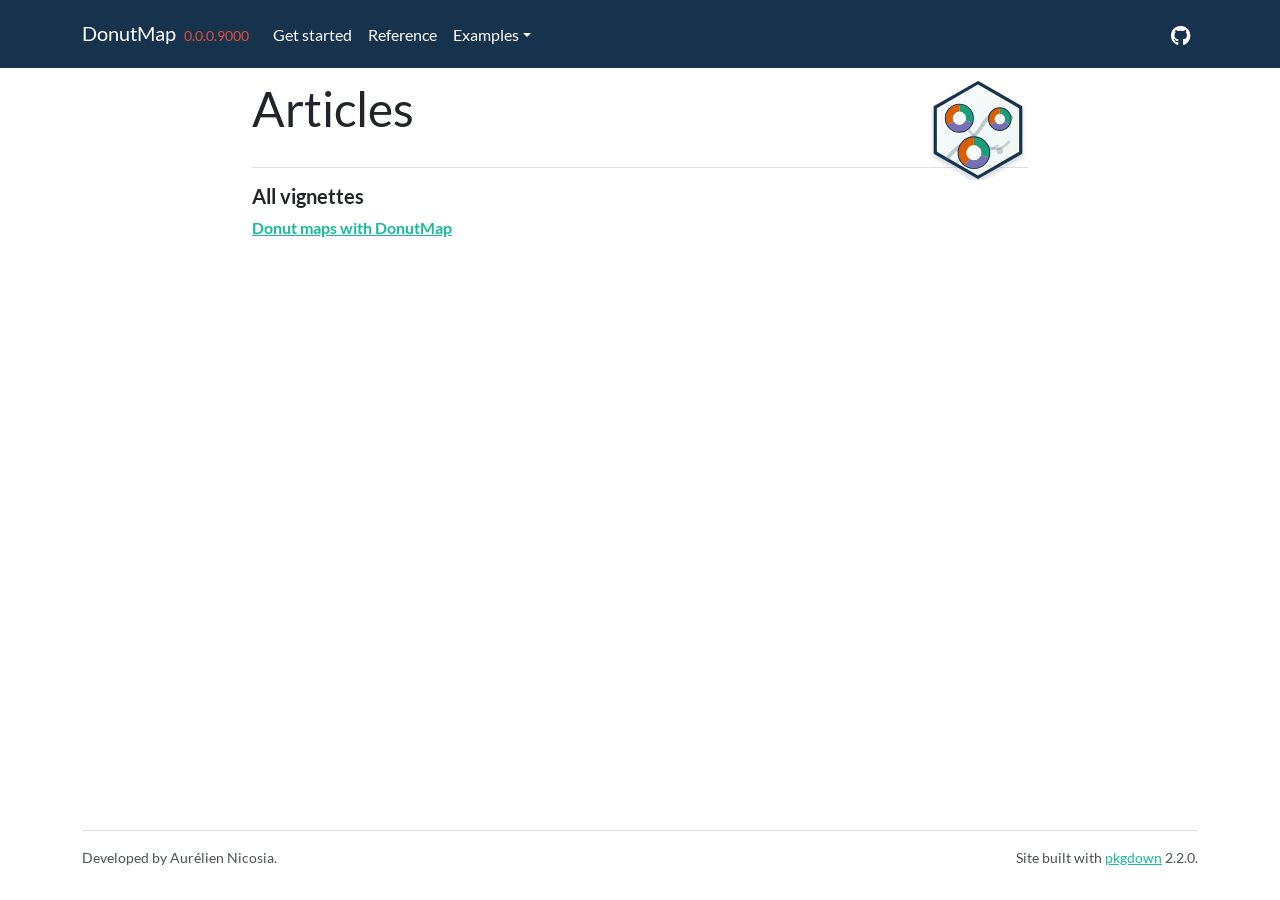
==== commit b07fc7a7: "Built site for DonutMap@0.0.0.9000: d3c7f2a" ====
--- a/articles/index.html
+++ b/articles/index.html
@@ -1,5 +1,5 @@
 <!DOCTYPE html>
-<!-- Generated by pkgdown: do not edit by hand --><html lang="en"><head><meta http-equiv="Content-Type" content="text/html; charset=UTF-8"><meta charset="utf-8"><meta http-equiv="X-UA-Compatible" content="IE=edge"><meta name="viewport" content="width=device-width, initial-scale=1, shrink-to-fit=no"><title>Articles • DonutMap</title><!-- favicons --><link rel="icon" type="image/png" sizes="96x96" href="../favicon-96x96.png"><link rel="icon" type="”image/svg+xml”" href="../favicon.svg"><link rel="apple-touch-icon" sizes="180x180" href="../apple-touch-icon.png"><link rel="icon" sizes="any" href="../favicon.ico"><link rel="manifest" href="../site.webmanifest"><script src="../deps/jquery-3.6.0/jquery-3.6.0.min.js"></script><meta name="viewport" content="width=device-width, initial-scale=1, shrink-to-fit=no"><link href="../deps/bootstrap-5.3.1/bootstrap.min.css" rel="stylesheet"><script src="../deps/bootstrap-5.3.1/bootstrap.bundle.min.js"></script><link href="../deps/font-awesome-6.5.2/css/all.min.css" rel="stylesheet"><link href="../deps/font-awesome-6.5.2/css/v4-shims.min.css" rel="stylesheet"><script src="../deps/headroom-0.11.0/headroom.min.js"></script><script src="../deps/headroom-0.11.0/jQuery.headroom.min.js"></script><script src="../deps/bootstrap-toc-1.0.1/bootstrap-toc.min.js"></script><script src="../deps/clipboard.js-2.0.11/clipboard.min.js"></script><script src="../deps/search-1.0.0/autocomplete.jquery.min.js"></script><script src="../deps/search-1.0.0/fuse.min.js"></script><script src="../deps/search-1.0.0/mark.min.js"></script><!-- pkgdown --><script src="../pkgdown.js"></script><meta property="og:title" content="Articles"><meta property="og:image" content="https://aureliennicosiaulaval.github.io/DonutMap/logo.svg"></head><body>
+<!-- Generated by pkgdown: do not edit by hand --><html lang="en"><head><meta http-equiv="Content-Type" content="text/html; charset=UTF-8"><meta charset="utf-8"><meta http-equiv="X-UA-Compatible" content="IE=edge"><meta name="viewport" content="width=device-width, initial-scale=1, shrink-to-fit=no"><title>Articles • DonutMap</title><!-- favicons --><link rel="icon" type="image/png" sizes="96x96" href="../favicon-96x96.png"><link rel="icon" type="”image/svg+xml”" href="../favicon.svg"><link rel="apple-touch-icon" sizes="180x180" href="../apple-touch-icon.png"><link rel="icon" sizes="any" href="../favicon.ico"><link rel="manifest" href="../site.webmanifest"><script src="../deps/jquery-3.6.0/jquery-3.6.0.min.js"></script><meta name="viewport" content="width=device-width, initial-scale=1, shrink-to-fit=no"><link href="../deps/bootstrap-5.3.8/bootstrap.min.css" rel="stylesheet"><script src="../deps/bootstrap-5.3.8/bootstrap.bundle.min.js"></script><link href="../deps/font-awesome-6.5.2/css/all.min.css" rel="stylesheet"><link href="../deps/font-awesome-6.5.2/css/v4-shims.min.css" rel="stylesheet"><script src="../deps/headroom-0.11.0/headroom.min.js"></script><script src="../deps/headroom-0.11.0/jQuery.headroom.min.js"></script><script src="../deps/bootstrap-toc-1.0.1/bootstrap-toc.min.js"></script><script src="../deps/clipboard.js-2.0.11/clipboard.min.js"></script><script src="../deps/search-1.0.0/autocomplete.jquery.min.js"></script><script src="../deps/search-1.0.0/fuse.min.js"></script><script src="../deps/search-1.0.0/mark.min.js"></script><!-- pkgdown --><script src="../pkgdown.js"></script><meta property="og:title" content="Articles"><meta property="og:image" content="https://aureliennicosiaulaval.github.io/DonutMap/logo.svg"></head><body>
     <a href="#main" class="visually-hidden-focusable">Skip to contents</a>
 
 
@@ -47,7 +47,7 @@
 </div>
 
 <div class="pkgdown-footer-right">
-  <p>Site built with <a href="https://pkgdown.r-lib.org/" class="external-link">pkgdown</a> 2.1.2.</p>
+  <p>Site built with <a href="https://pkgdown.r-lib.org/" class="external-link">pkgdown</a> 2.2.0.</p>
 </div>
 
     </footer></div>
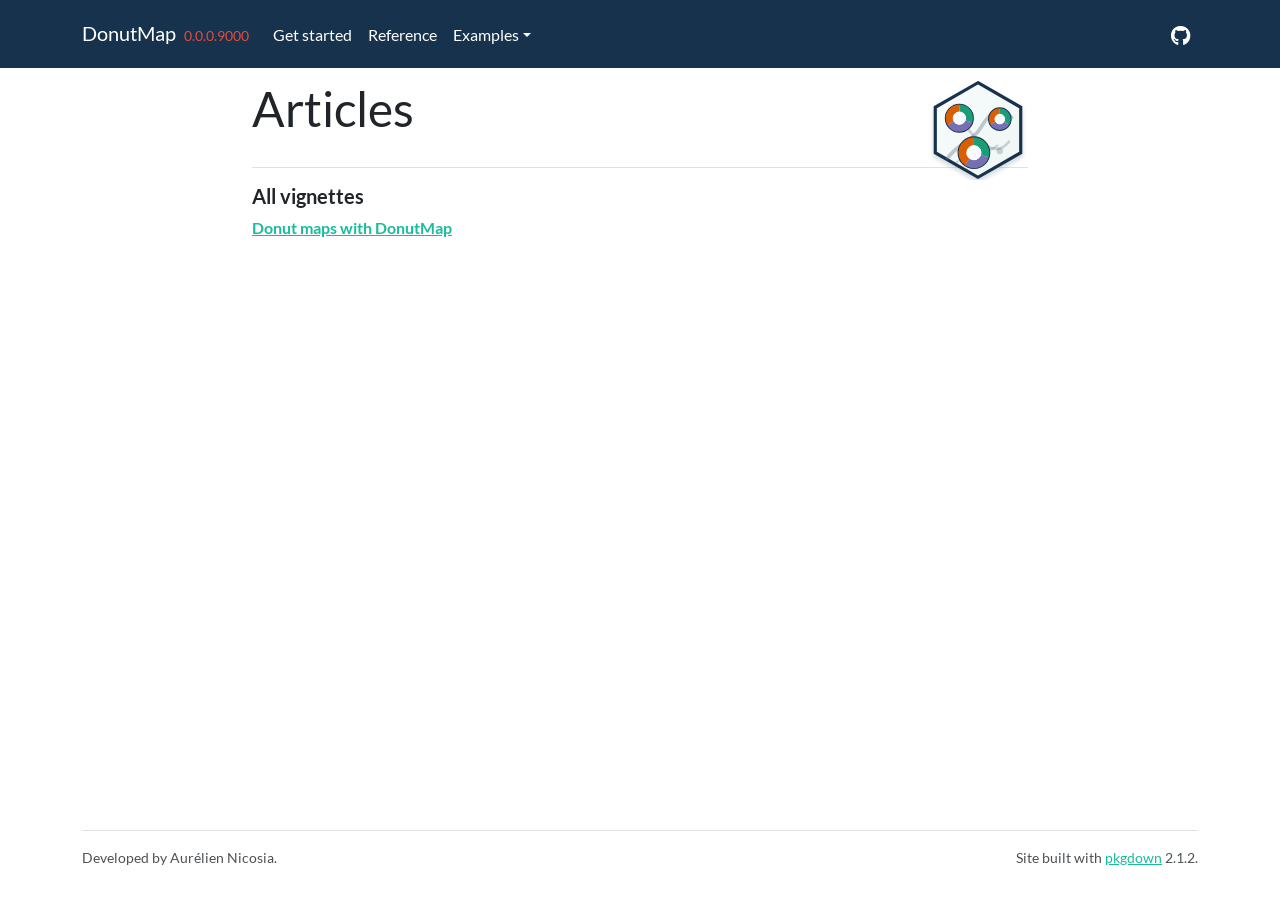
==== commit 9d6881fa: "Built site for DonutMap@0.0.0.9000:" ====
--- a/articles/index.html
+++ b/articles/index.html
@@ -1,5 +1,5 @@
 <!DOCTYPE html>
-<!-- Generated by pkgdown: do not edit by hand --><html lang="en"><head><meta http-equiv="Content-Type" content="text/html; charset=UTF-8"><meta charset="utf-8"><meta http-equiv="X-UA-Compatible" content="IE=edge"><meta name="viewport" content="width=device-width, initial-scale=1, shrink-to-fit=no"><title>Articles • DonutMap</title><!-- favicons --><link rel="icon" type="image/png" sizes="96x96" href="../favicon-96x96.png"><link rel="icon" type="”image/svg+xml”" href="../favicon.svg"><link rel="apple-touch-icon" sizes="180x180" href="../apple-touch-icon.png"><link rel="icon" sizes="any" href="../favicon.ico"><link rel="manifest" href="../site.webmanifest"><script src="../deps/jquery-3.6.0/jquery-3.6.0.min.js"></script><meta name="viewport" content="width=device-width, initial-scale=1, shrink-to-fit=no"><link href="../deps/bootstrap-5.3.8/bootstrap.min.css" rel="stylesheet"><script src="../deps/bootstrap-5.3.8/bootstrap.bundle.min.js"></script><link href="../deps/font-awesome-6.5.2/css/all.min.css" rel="stylesheet"><link href="../deps/font-awesome-6.5.2/css/v4-shims.min.css" rel="stylesheet"><script src="../deps/headroom-0.11.0/headroom.min.js"></script><script src="../deps/headroom-0.11.0/jQuery.headroom.min.js"></script><script src="../deps/bootstrap-toc-1.0.1/bootstrap-toc.min.js"></script><script src="../deps/clipboard.js-2.0.11/clipboard.min.js"></script><script src="../deps/search-1.0.0/autocomplete.jquery.min.js"></script><script src="../deps/search-1.0.0/fuse.min.js"></script><script src="../deps/search-1.0.0/mark.min.js"></script><!-- pkgdown --><script src="../pkgdown.js"></script><meta property="og:title" content="Articles"><meta property="og:image" content="https://aureliennicosiaulaval.github.io/DonutMap/logo.svg"></head><body>
+<!-- Generated by pkgdown: do not edit by hand --><html lang="en"><head><meta http-equiv="Content-Type" content="text/html; charset=UTF-8"><meta charset="utf-8"><meta http-equiv="X-UA-Compatible" content="IE=edge"><meta name="viewport" content="width=device-width, initial-scale=1, shrink-to-fit=no"><title>Articles • DonutMap</title><!-- favicons --><link rel="icon" type="image/png" sizes="96x96" href="../favicon-96x96.png"><link rel="icon" type="”image/svg+xml”" href="../favicon.svg"><link rel="apple-touch-icon" sizes="180x180" href="../apple-touch-icon.png"><link rel="icon" sizes="any" href="../favicon.ico"><link rel="manifest" href="../site.webmanifest"><script src="../deps/jquery-3.6.0/jquery-3.6.0.min.js"></script><meta name="viewport" content="width=device-width, initial-scale=1, shrink-to-fit=no"><link href="../deps/bootstrap-5.3.1/bootstrap.min.css" rel="stylesheet"><script src="../deps/bootstrap-5.3.1/bootstrap.bundle.min.js"></script><link href="../deps/font-awesome-6.5.2/css/all.min.css" rel="stylesheet"><link href="../deps/font-awesome-6.5.2/css/v4-shims.min.css" rel="stylesheet"><script src="../deps/headroom-0.11.0/headroom.min.js"></script><script src="../deps/headroom-0.11.0/jQuery.headroom.min.js"></script><script src="../deps/bootstrap-toc-1.0.1/bootstrap-toc.min.js"></script><script src="../deps/clipboard.js-2.0.11/clipboard.min.js"></script><script src="../deps/search-1.0.0/autocomplete.jquery.min.js"></script><script src="../deps/search-1.0.0/fuse.min.js"></script><script src="../deps/search-1.0.0/mark.min.js"></script><!-- pkgdown --><script src="../pkgdown.js"></script><meta property="og:title" content="Articles"><meta property="og:image" content="https://aureliennicosiaulaval.github.io/DonutMap/logo.svg"></head><body>
     <a href="#main" class="visually-hidden-focusable">Skip to contents</a>
 
 
@@ -47,7 +47,7 @@
 </div>
 
 <div class="pkgdown-footer-right">
-  <p>Site built with <a href="https://pkgdown.r-lib.org/" class="external-link">pkgdown</a> 2.2.0.</p>
+  <p>Site built with <a href="https://pkgdown.r-lib.org/" class="external-link">pkgdown</a> 2.1.2.</p>
 </div>
 
     </footer></div>
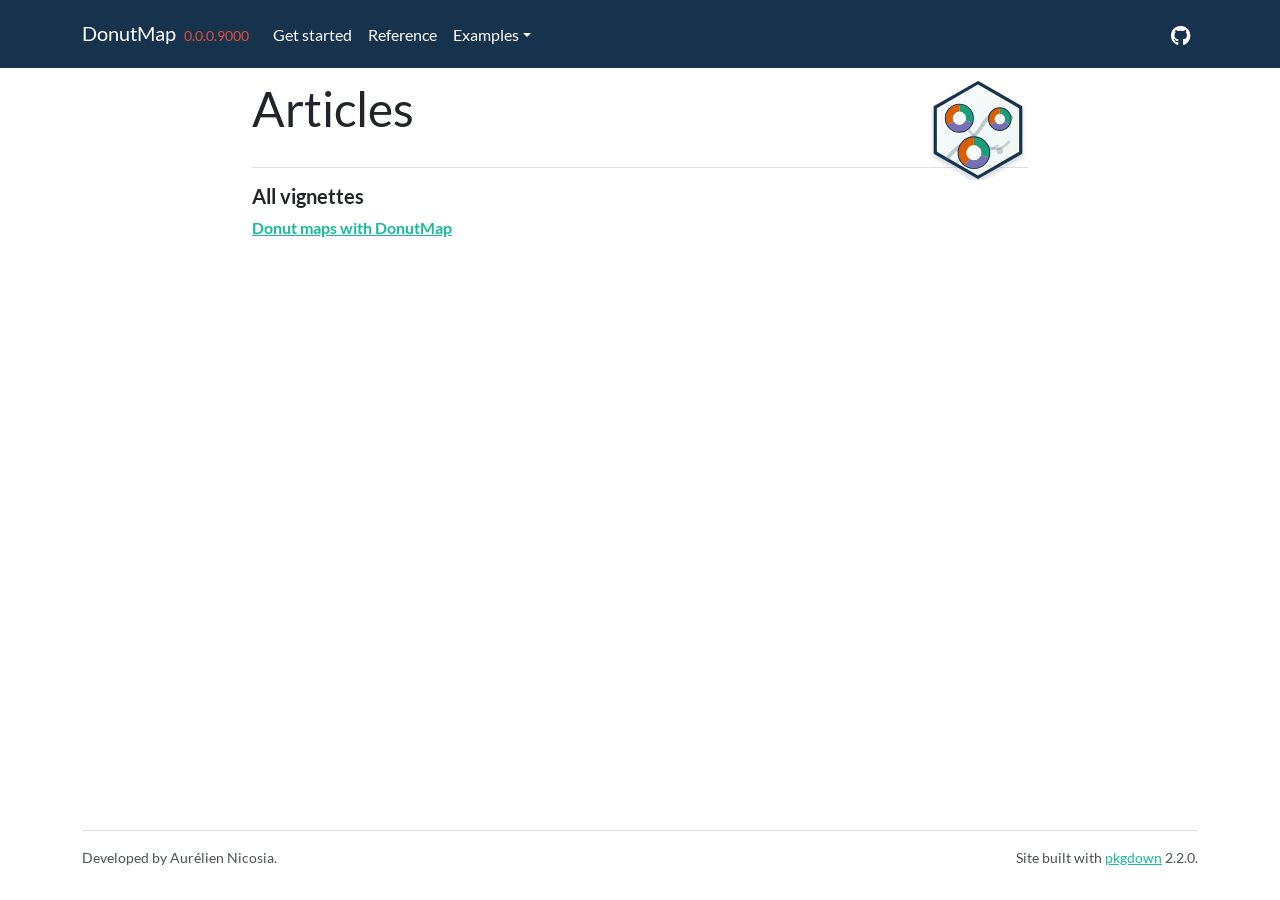
==== commit 0477459f: "Built site for DonutMap@0.0.0.9000: dc1cbb4" ====
--- a/articles/index.html
+++ b/articles/index.html
@@ -1,5 +1,5 @@
 <!DOCTYPE html>
-<!-- Generated by pkgdown: do not edit by hand --><html lang="en"><head><meta http-equiv="Content-Type" content="text/html; charset=UTF-8"><meta charset="utf-8"><meta http-equiv="X-UA-Compatible" content="IE=edge"><meta name="viewport" content="width=device-width, initial-scale=1, shrink-to-fit=no"><title>Articles • DonutMap</title><!-- favicons --><link rel="icon" type="image/png" sizes="96x96" href="../favicon-96x96.png"><link rel="icon" type="”image/svg+xml”" href="../favicon.svg"><link rel="apple-touch-icon" sizes="180x180" href="../apple-touch-icon.png"><link rel="icon" sizes="any" href="../favicon.ico"><link rel="manifest" href="../site.webmanifest"><script src="../deps/jquery-3.6.0/jquery-3.6.0.min.js"></script><meta name="viewport" content="width=device-width, initial-scale=1, shrink-to-fit=no"><link href="../deps/bootstrap-5.3.1/bootstrap.min.css" rel="stylesheet"><script src="../deps/bootstrap-5.3.1/bootstrap.bundle.min.js"></script><link href="../deps/font-awesome-6.5.2/css/all.min.css" rel="stylesheet"><link href="../deps/font-awesome-6.5.2/css/v4-shims.min.css" rel="stylesheet"><script src="../deps/headroom-0.11.0/headroom.min.js"></script><script src="../deps/headroom-0.11.0/jQuery.headroom.min.js"></script><script src="../deps/bootstrap-toc-1.0.1/bootstrap-toc.min.js"></script><script src="../deps/clipboard.js-2.0.11/clipboard.min.js"></script><script src="../deps/search-1.0.0/autocomplete.jquery.min.js"></script><script src="../deps/search-1.0.0/fuse.min.js"></script><script src="../deps/search-1.0.0/mark.min.js"></script><!-- pkgdown --><script src="../pkgdown.js"></script><meta property="og:title" content="Articles"><meta property="og:image" content="https://aureliennicosiaulaval.github.io/DonutMap/logo.svg"></head><body>
+<!-- Generated by pkgdown: do not edit by hand --><html lang="en"><head><meta http-equiv="Content-Type" content="text/html; charset=UTF-8"><meta charset="utf-8"><meta http-equiv="X-UA-Compatible" content="IE=edge"><meta name="viewport" content="width=device-width, initial-scale=1, shrink-to-fit=no"><title>Articles • DonutMap</title><!-- favicons --><link rel="icon" type="image/png" sizes="96x96" href="../favicon-96x96.png"><link rel="icon" type="”image/svg+xml”" href="../favicon.svg"><link rel="apple-touch-icon" sizes="180x180" href="../apple-touch-icon.png"><link rel="icon" sizes="any" href="../favicon.ico"><link rel="manifest" href="../site.webmanifest"><script src="../deps/jquery-3.6.0/jquery-3.6.0.min.js"></script><meta name="viewport" content="width=device-width, initial-scale=1, shrink-to-fit=no"><link href="../deps/bootstrap-5.3.8/bootstrap.min.css" rel="stylesheet"><script src="../deps/bootstrap-5.3.8/bootstrap.bundle.min.js"></script><link href="../deps/font-awesome-6.5.2/css/all.min.css" rel="stylesheet"><link href="../deps/font-awesome-6.5.2/css/v4-shims.min.css" rel="stylesheet"><script src="../deps/headroom-0.11.0/headroom.min.js"></script><script src="../deps/headroom-0.11.0/jQuery.headroom.min.js"></script><script src="../deps/bootstrap-toc-1.0.1/bootstrap-toc.min.js"></script><script src="../deps/clipboard.js-2.0.11/clipboard.min.js"></script><script src="../deps/search-1.0.0/autocomplete.jquery.min.js"></script><script src="../deps/search-1.0.0/fuse.min.js"></script><script src="../deps/search-1.0.0/mark.min.js"></script><!-- pkgdown --><script src="../pkgdown.js"></script><meta property="og:title" content="Articles"><meta property="og:image" content="https://aureliennicosiaulaval.github.io/DonutMap/logo.svg"></head><body>
     <a href="#main" class="visually-hidden-focusable">Skip to contents</a>
 
 
@@ -47,7 +47,7 @@
 </div>
 
 <div class="pkgdown-footer-right">
-  <p>Site built with <a href="https://pkgdown.r-lib.org/" class="external-link">pkgdown</a> 2.1.2.</p>
+  <p>Site built with <a href="https://pkgdown.r-lib.org/" class="external-link">pkgdown</a> 2.2.0.</p>
 </div>
 
     </footer></div>
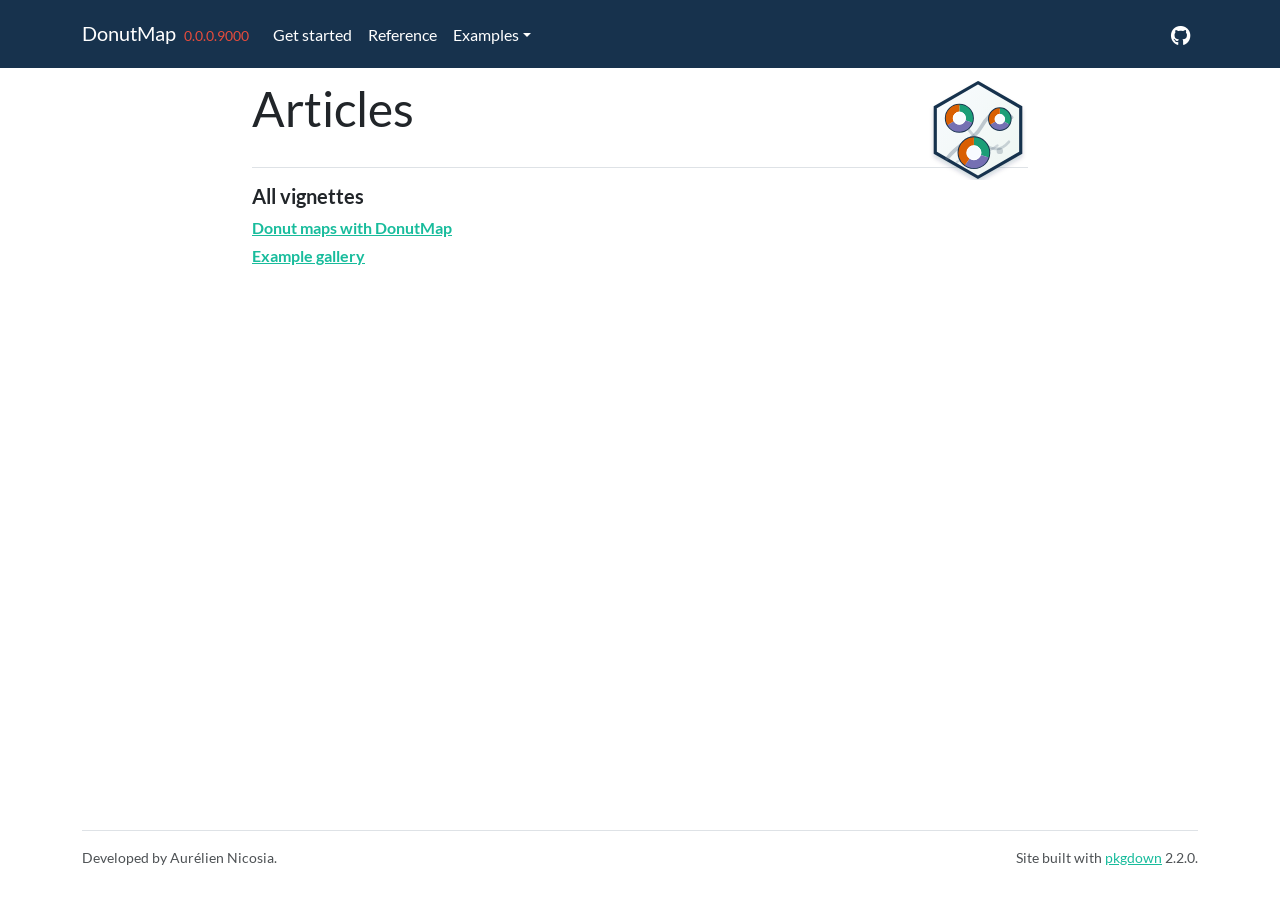
==== commit ac81a591: "Built site for DonutMap@0.0.0.9000: b8386ee" ====
--- a/articles/index.html
+++ b/articles/index.html
@@ -20,6 +20,7 @@
 <li class="nav-item dropdown">
   <button class="nav-link dropdown-toggle" type="button" id="dropdown-examples" data-bs-toggle="dropdown" aria-expanded="false" aria-haspopup="true">Examples</button>
   <ul class="dropdown-menu" aria-labelledby="dropdown-examples"><li><a class="dropdown-item" href="../articles/donut-maps.html">Donut maps with DonutMap</a></li>
+    <li><a class="dropdown-item" href="../articles/example-gallery.html">Example gallery</a></li>
   </ul></li>
       </ul><ul class="navbar-nav"><li class="nav-item"><a class="external-link nav-link" href="https://github.com/AurelienNicosiaULaval/DonutMap/" aria-label="GitHub"><span class="fa fab fa-github fa-lg"></span></a></li>
       </ul></div>
@@ -37,6 +38,8 @@
       <div class="section-desc"></div>
 
       <dl><dt><a href="donut-maps.html">Donut maps with DonutMap</a></dt>
+        <dd>
+        </dd><dt><a href="example-gallery.html">Example gallery</a></dt>
         <dd>
       </dd></dl></div>
   </main></div>
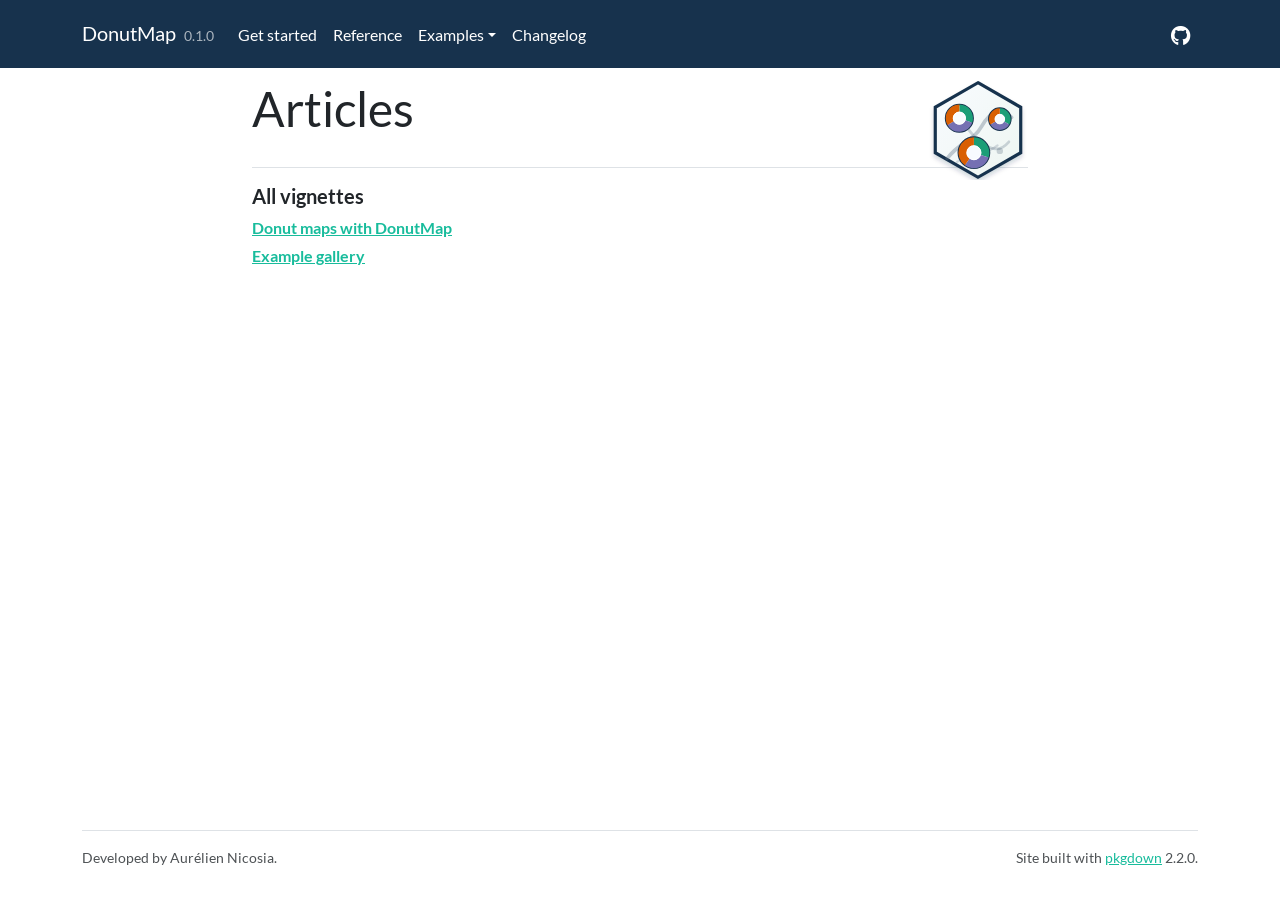
==== commit a3cec506: "Built site for DonutMap@0.1.0: e99f6d0" ====
--- a/articles/index.html
+++ b/articles/index.html
@@ -1,5 +1,5 @@
 <!DOCTYPE html>
-<!-- Generated by pkgdown: do not edit by hand --><html lang="en"><head><meta http-equiv="Content-Type" content="text/html; charset=UTF-8"><meta charset="utf-8"><meta http-equiv="X-UA-Compatible" content="IE=edge"><meta name="viewport" content="width=device-width, initial-scale=1, shrink-to-fit=no"><title>Articles • DonutMap</title><!-- favicons --><link rel="icon" type="image/png" sizes="96x96" href="../favicon-96x96.png"><link rel="icon" type="”image/svg+xml”" href="../favicon.svg"><link rel="apple-touch-icon" sizes="180x180" href="../apple-touch-icon.png"><link rel="icon" sizes="any" href="../favicon.ico"><link rel="manifest" href="../site.webmanifest"><script src="../deps/jquery-3.6.0/jquery-3.6.0.min.js"></script><meta name="viewport" content="width=device-width, initial-scale=1, shrink-to-fit=no"><link href="../deps/bootstrap-5.3.8/bootstrap.min.css" rel="stylesheet"><script src="../deps/bootstrap-5.3.8/bootstrap.bundle.min.js"></script><link href="../deps/font-awesome-6.5.2/css/all.min.css" rel="stylesheet"><link href="../deps/font-awesome-6.5.2/css/v4-shims.min.css" rel="stylesheet"><script src="../deps/headroom-0.11.0/headroom.min.js"></script><script src="../deps/headroom-0.11.0/jQuery.headroom.min.js"></script><script src="../deps/bootstrap-toc-1.0.1/bootstrap-toc.min.js"></script><script src="../deps/clipboard.js-2.0.11/clipboard.min.js"></script><script src="../deps/search-1.0.0/autocomplete.jquery.min.js"></script><script src="../deps/search-1.0.0/fuse.min.js"></script><script src="../deps/search-1.0.0/mark.min.js"></script><!-- pkgdown --><script src="../pkgdown.js"></script><meta property="og:title" content="Articles"><meta property="og:image" content="https://aureliennicosiaulaval.github.io/DonutMap/logo.svg"></head><body>
+<!-- Generated by pkgdown: do not edit by hand --><html lang="en-US"><head><meta http-equiv="Content-Type" content="text/html; charset=UTF-8"><meta charset="utf-8"><meta http-equiv="X-UA-Compatible" content="IE=edge"><meta name="viewport" content="width=device-width, initial-scale=1, shrink-to-fit=no"><title>Articles • DonutMap</title><!-- favicons --><link rel="icon" type="image/png" sizes="96x96" href="../favicon-96x96.png"><link rel="icon" type="”image/svg+xml”" href="../favicon.svg"><link rel="apple-touch-icon" sizes="180x180" href="../apple-touch-icon.png"><link rel="icon" sizes="any" href="../favicon.ico"><link rel="manifest" href="../site.webmanifest"><script src="../deps/jquery-3.6.0/jquery-3.6.0.min.js"></script><meta name="viewport" content="width=device-width, initial-scale=1, shrink-to-fit=no"><link href="../deps/bootstrap-5.3.8/bootstrap.min.css" rel="stylesheet"><script src="../deps/bootstrap-5.3.8/bootstrap.bundle.min.js"></script><link href="../deps/font-awesome-6.5.2/css/all.min.css" rel="stylesheet"><link href="../deps/font-awesome-6.5.2/css/v4-shims.min.css" rel="stylesheet"><script src="../deps/headroom-0.11.0/headroom.min.js"></script><script src="../deps/headroom-0.11.0/jQuery.headroom.min.js"></script><script src="../deps/bootstrap-toc-1.0.1/bootstrap-toc.min.js"></script><script src="../deps/clipboard.js-2.0.11/clipboard.min.js"></script><script src="../deps/search-1.0.0/autocomplete.jquery.min.js"></script><script src="../deps/search-1.0.0/fuse.min.js"></script><script src="../deps/search-1.0.0/mark.min.js"></script><!-- pkgdown --><script src="../pkgdown.js"></script><meta property="og:title" content="Articles"><meta property="og:image" content="https://aureliennicosiaulaval.github.io/DonutMap/logo.svg"></head><body>
     <a href="#main" class="visually-hidden-focusable">Skip to contents</a>
 
 
@@ -7,7 +7,7 @@
 
     <a class="navbar-brand me-2" href="../index.html">DonutMap</a>
 
-    <small class="nav-text text-danger me-auto" data-bs-toggle="tooltip" data-bs-placement="bottom" title="Unreleased version">0.0.0.9000</small>
+    <small class="nav-text text-muted me-auto" data-bs-toggle="tooltip" data-bs-placement="bottom" title="Released version">0.1.0</small>
 
 
     <button class="navbar-toggler" type="button" data-bs-toggle="collapse" data-bs-target="#navbar" aria-controls="navbar" aria-expanded="false" aria-label="Toggle navigation">
@@ -22,6 +22,7 @@
   <ul class="dropdown-menu" aria-labelledby="dropdown-examples"><li><a class="dropdown-item" href="../articles/donut-maps.html">Donut maps with DonutMap</a></li>
     <li><a class="dropdown-item" href="../articles/example-gallery.html">Example gallery</a></li>
   </ul></li>
+<li class="nav-item"><a class="nav-link" href="../news/index.html">Changelog</a></li>
       </ul><ul class="navbar-nav"><li class="nav-item"><a class="external-link nav-link" href="https://github.com/AurelienNicosiaULaval/DonutMap/" aria-label="GitHub"><span class="fa fab fa-github fa-lg"></span></a></li>
       </ul></div>
 
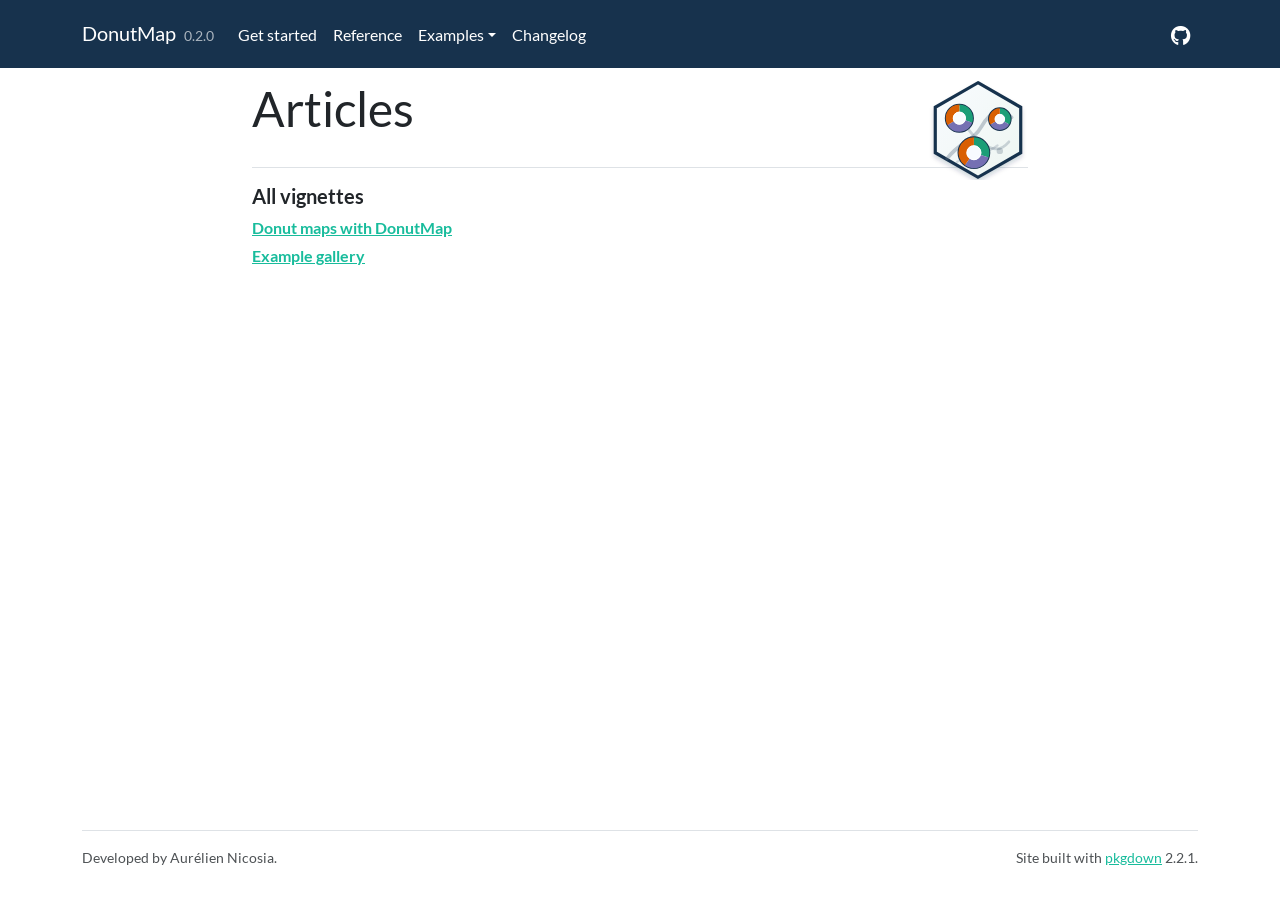
==== commit c47d39c6: "Built site for DonutMap@0.2.0: c43a360" ====
--- a/articles/index.html
+++ b/articles/index.html
@@ -7,7 +7,7 @@
 
     <a class="navbar-brand me-2" href="../index.html">DonutMap</a>
 
-    <small class="nav-text text-muted me-auto" data-bs-toggle="tooltip" data-bs-placement="bottom" title="Released version">0.1.0</small>
+    <small class="nav-text text-muted me-auto" data-bs-toggle="tooltip" data-bs-placement="bottom" title="Released version">0.2.0</small>
 
 
     <button class="navbar-toggler" type="button" data-bs-toggle="collapse" data-bs-target="#navbar" aria-controls="navbar" aria-expanded="false" aria-label="Toggle navigation">
@@ -51,7 +51,7 @@
 </div>
 
 <div class="pkgdown-footer-right">
-  <p>Site built with <a href="https://pkgdown.r-lib.org/" class="external-link">pkgdown</a> 2.2.0.</p>
+  <p>Site built with <a href="https://pkgdown.r-lib.org/" class="external-link">pkgdown</a> 2.2.1.</p>
 </div>
 
     </footer></div>
